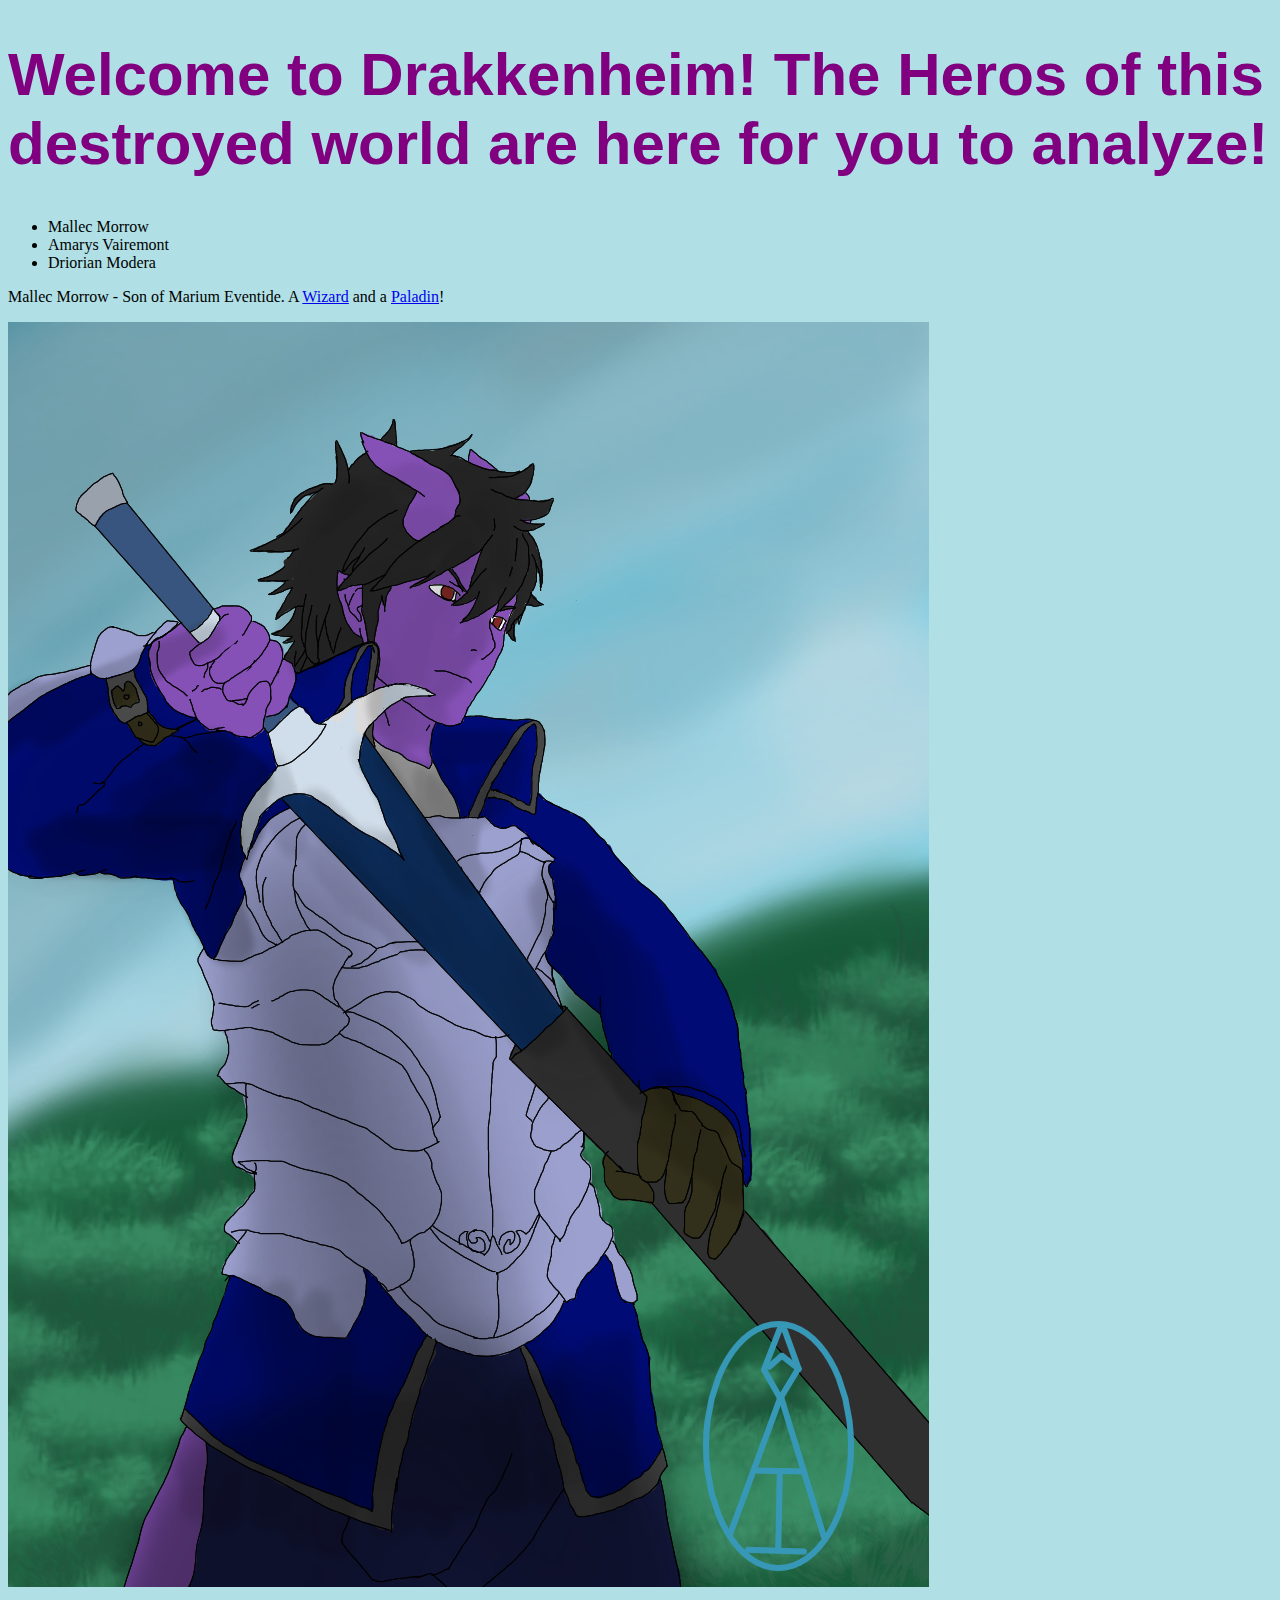
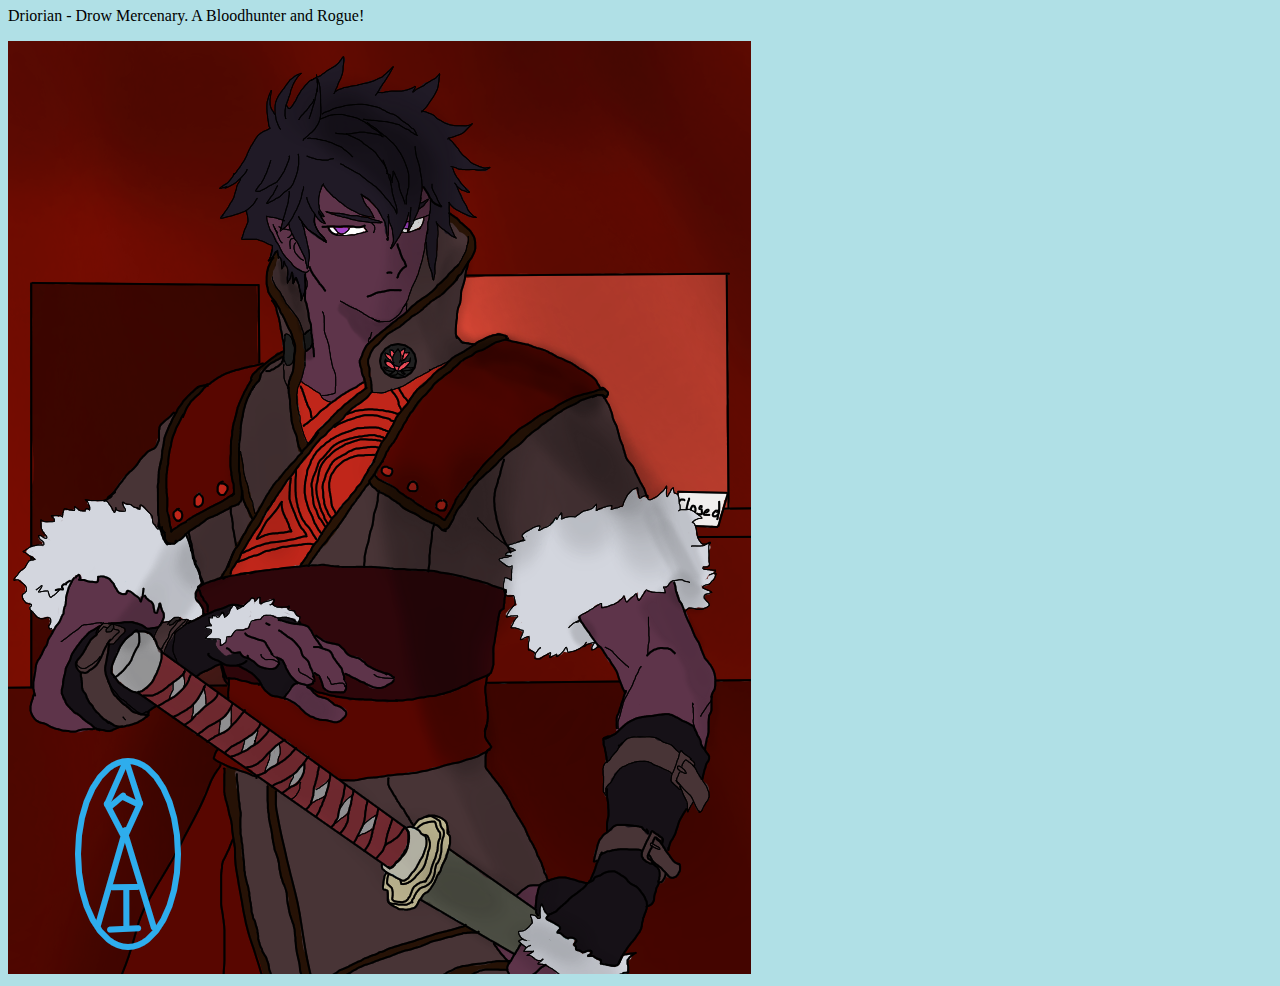
==== index.html @ 2346b9e2 "Create index.html" ====
<!DOCTYPE html>
<html>
<head>
<body>
<body style ="background-color:powderblue;">

<h1></h1>
    <h1 style="font-size:60px;color:purple;font-family:sans-serif;"> Welcome to Drakkenheim! 
    The Heros of this destroyed world are here for you to analyze!</h1>
    <ul>
    <li>Mallec Morrow</li>
    <li>Amarys Vairemont</li>
    <li>Driorian Modera</li>
    </ul>
    
    <p>Mallec Morrow - Son of Marium Eventide. A <a href="http://dnd5e.wikidot.com/wizard/">Wizard</a> and a <a href="http://dnd5e.wikidot.com/wizard/">Paladin</a>!</p>
<img src="images/MallecFE.png" >
    
    <p>Driorian - Drow Mercenary. A Bloodhunter and Rogue!</p>
<img src="images/Driorian(RedLion).png" >
</body>
</html>
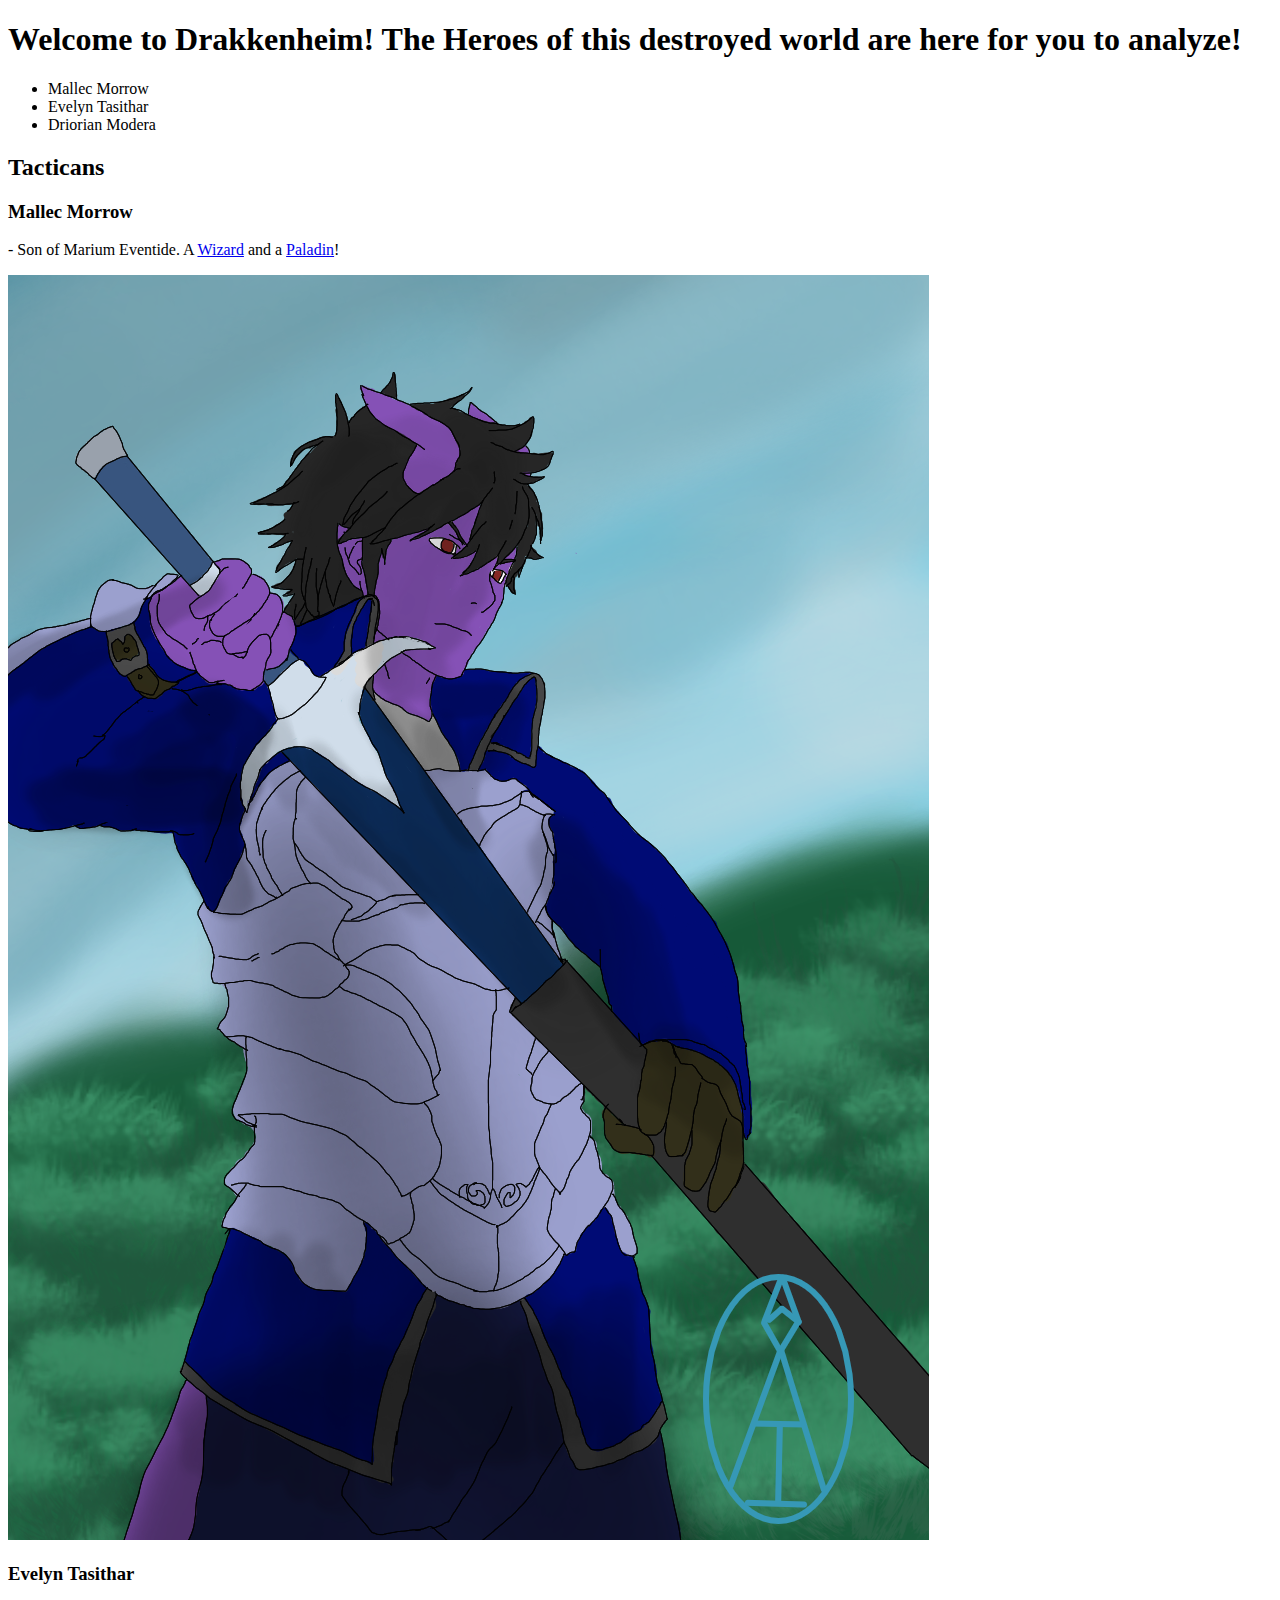
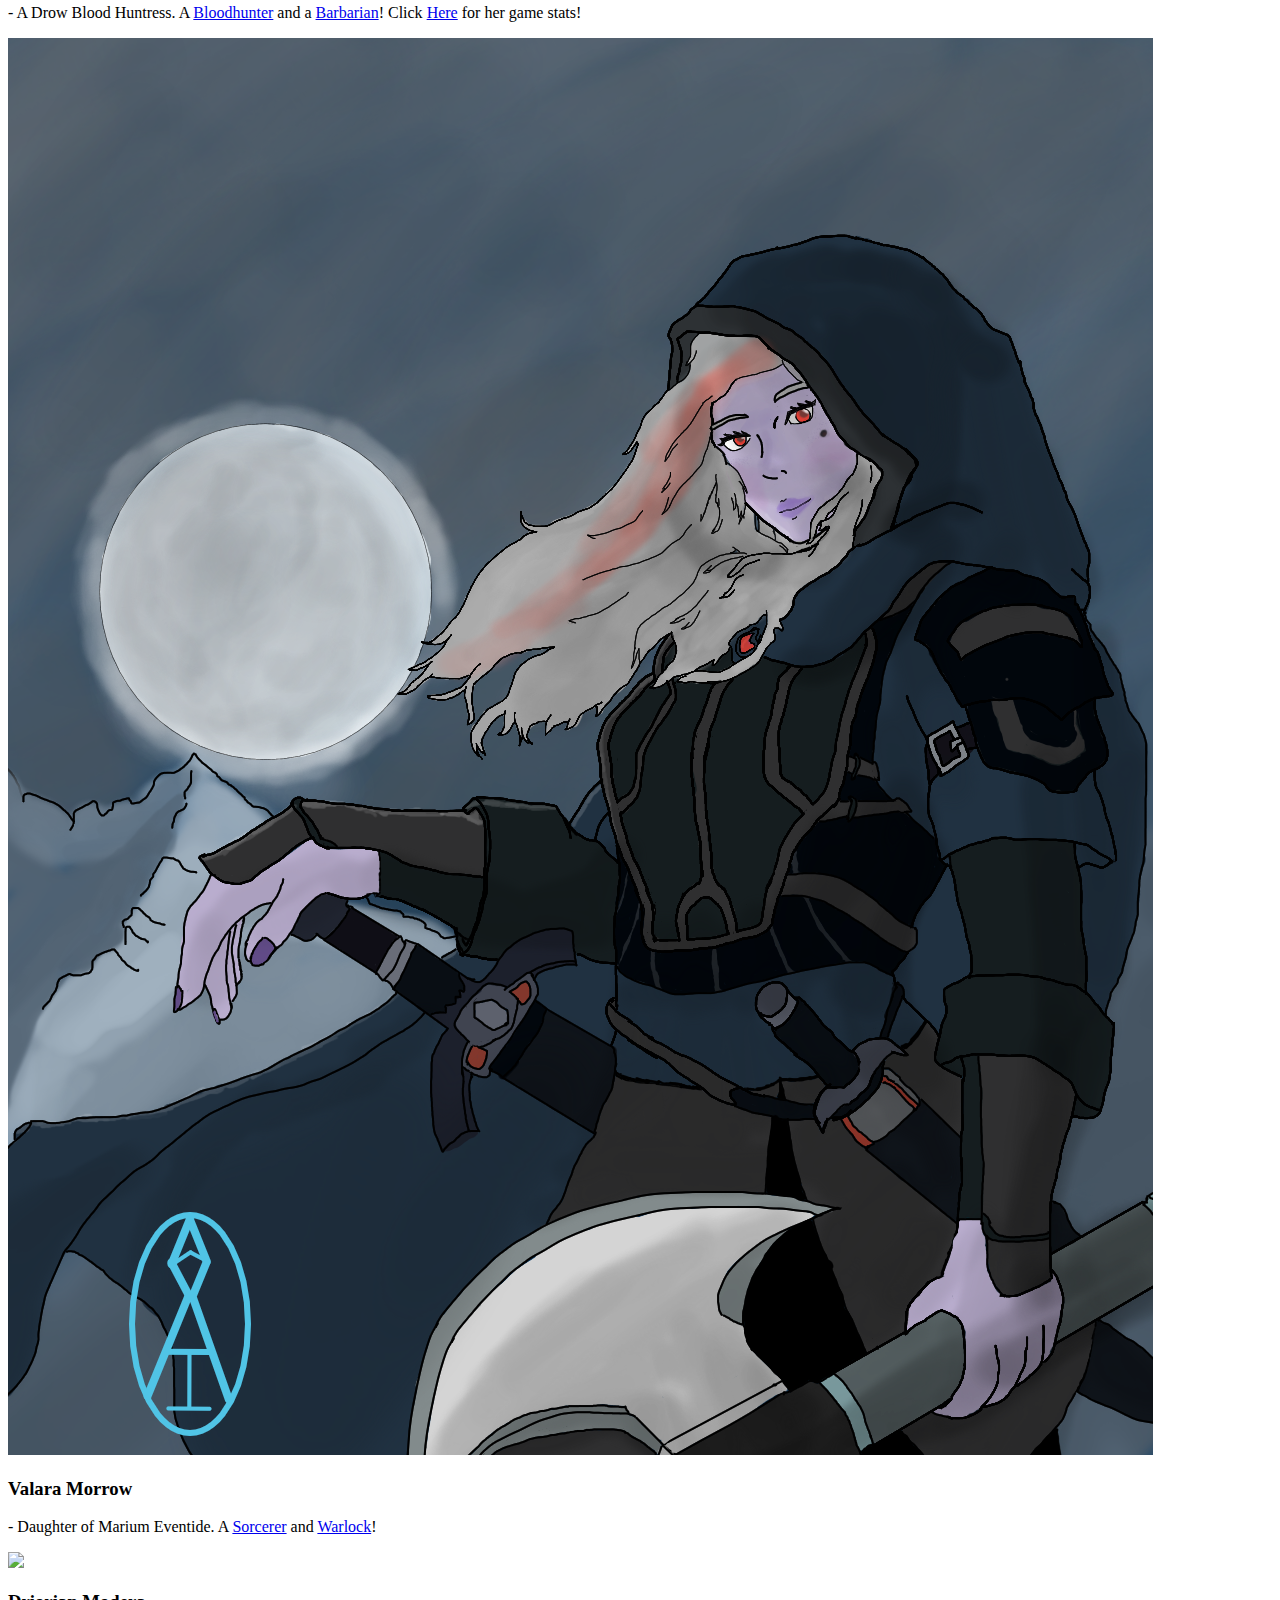
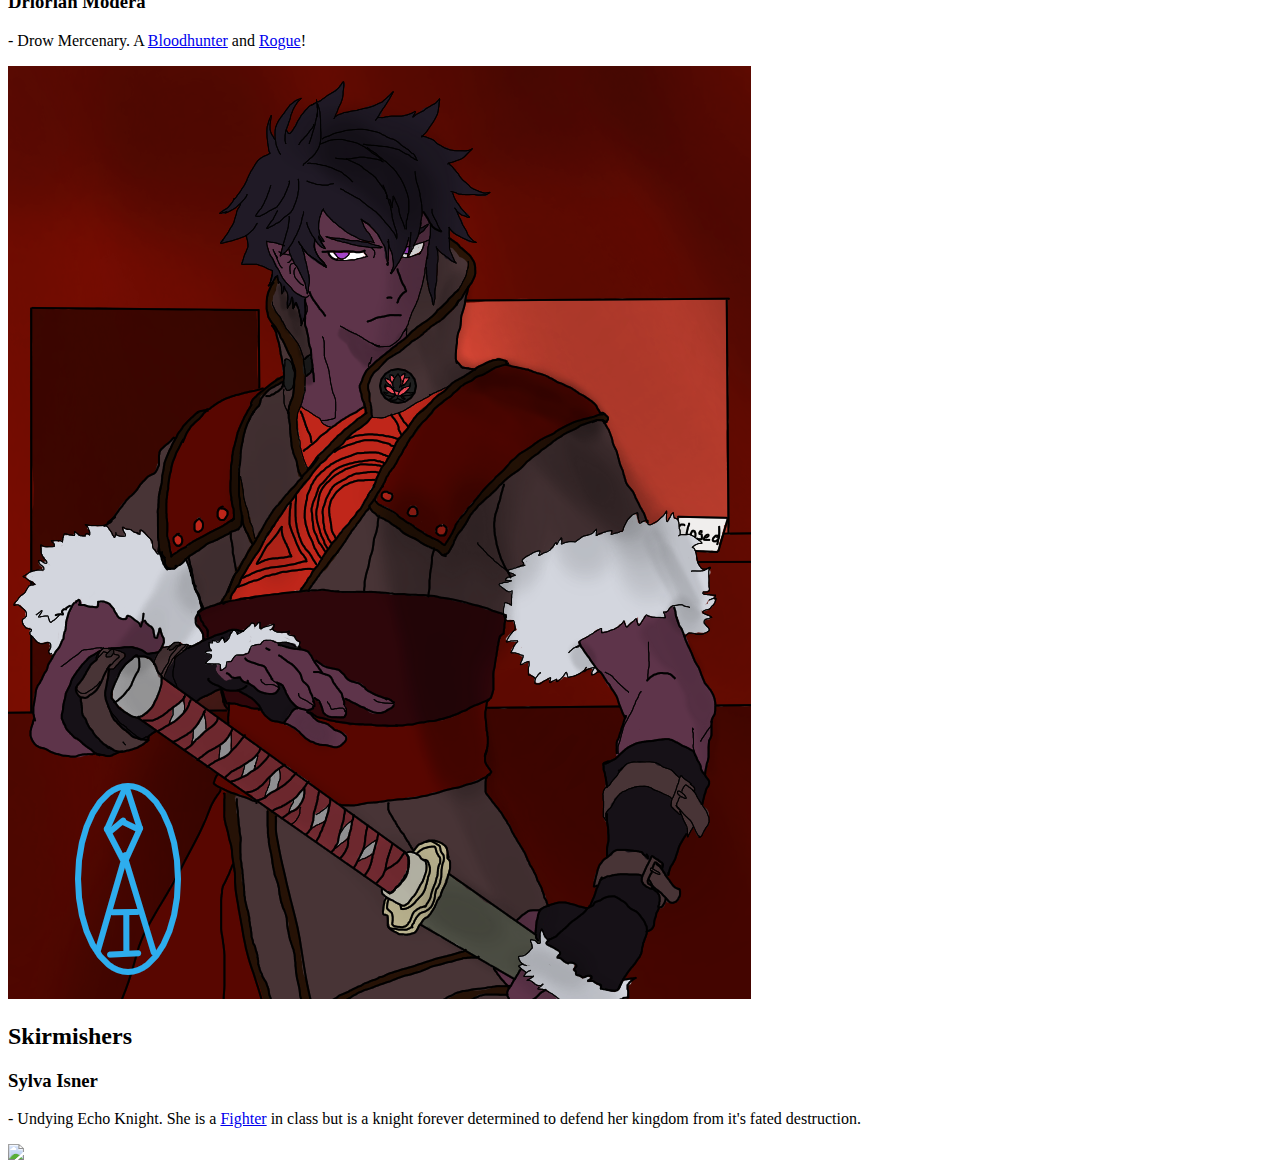
==== commit a1c62b44: "Update index.html" ====
--- a/index.html
+++ b/index.html
@@ -1,22 +1,42 @@
 <!DOCTYPE html>
 <html>
 <head>
+    <link rel="stylesheet" href="css/tutorial.css">
+</head>
 <body>
-<body style ="background-color:powderblue;">
 
-<h1></h1>
-    <h1 style="font-size:60px;color:purple;font-family:sans-serif;"> Welcome to Drakkenheim! 
-    The Heros of this destroyed world are here for you to analyze!</h1>
-    <ul>
+<h1>Welcome to Drakkenheim! The Heroes of this destroyed world are here for you to analyze!</h1>
+<ul>
     <li>Mallec Morrow</li>
-    <li>Amarys Vairemont</li>
+    <li>Evelyn Tasithar</li>
     <li>Driorian Modera</li>
-    </ul>
-    
-    <p>Mallec Morrow - Son of Marium Eventide. A <a href="http://dnd5e.wikidot.com/wizard/">Wizard</a> and a <a href="http://dnd5e.wikidot.com/wizard/">Paladin</a>!</p>
-<img src="images/MallecFE.png" >
-    
-    <p>Driorian - Drow Mercenary. A Bloodhunter and Rogue!</p>
-<img src="images/Driorian(RedLion).png" >
+</ul>
+
+<h2>Tacticans</h2>
+
+<div class="character">
+    <h3>Mallec Morrow</h3>
+    <p> - Son of Marium Eventide. A <a href="http://dnd5e.wikidot.com/wizard/">Wizard</a> and a <a href="http://dnd5e.wikidot.com/paladin/">Paladin</a>!</p>
+    <img src="images/MallecFE.png">
+      <h3> Evelyn Tasithar</h3>
+    <p> - A Drow Blood Huntress. A <a href="http://dnd5e.wikidot.com/bloodhunter/">Bloodhunter</a> and a <a href="http://dnd5e.wikidot.com/barbarian/">Barbarian</a>! Click <a href="https://www.dndbeyond.com/characters/32396589">Here</a> for her game stats!</p>
+    <img src="images/Ranger_Lyn(hair%20color).png">
+</div>
+
+<div class="character">
+    <h3>Valara Morrow</h3>
+    <p>- Daughter of Marium Eventide. A <a href="http://dnd5e.wikidot.com/sorcerer/">Sorcerer</a> and <a href="http://dnd5e.wikidot.com/warlock/">Warlock</a>!</p>
+    <img src="images/ValaraEntersGala.png">
+    <h3>Driorian Modera</h3>
+    <p>- Drow Mercenary. A <a href="http://dnd5e.wikidot.com/bloodhunter/">Bloodhunter</a> and <a href="http://dnd5e.wikidot.com/rogue/">Rogue</a>!</p>
+    <img src="images/Driorian(RedLion).png">
+</div>
+
+<h2>Skirmishers</h2>
+
+<div class="character">
+    <h3>Sylva Isner</h3>
+    <p> - Undying Echo Knight. She is a <a href="http://dnd5e.wikidot.com/fighter/">Fighter</a> in class but is a knight forever determined to defend her kingdom from it's fated destruction.</p>
+    <img src="images/syndriaportrait.png">
 </body>
 </html>
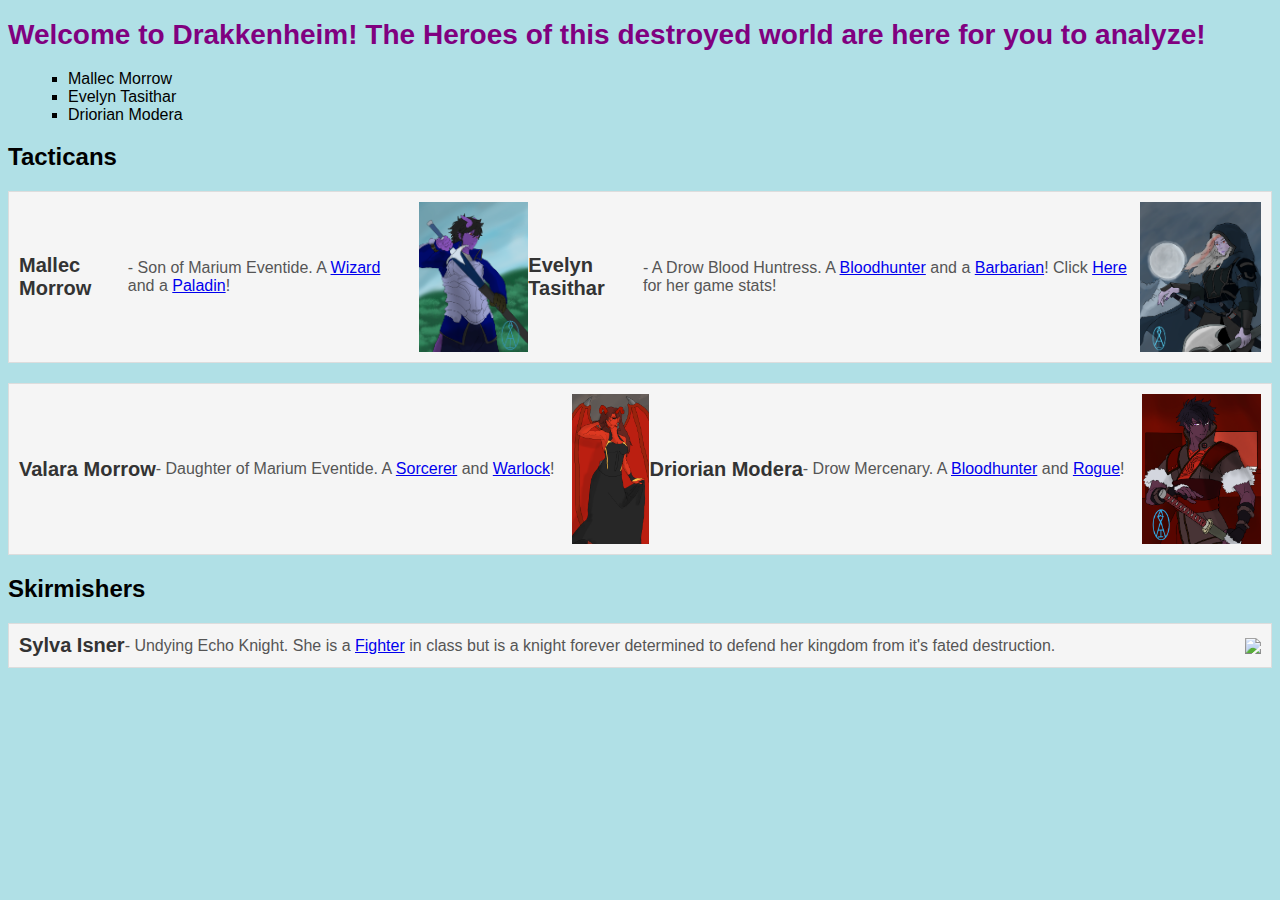
==== commit 3005b7cb: "Update index.html" ====
--- a/index.html
+++ b/index.html
@@ -1,7 +1,7 @@
 <!DOCTYPE html>
 <html>
 <head>
-    <link rel="stylesheet" href="css/tutorial.css">
+    <link rel="stylesheet" href="CSS/tutorial.css">
 </head>
 <body>
 
--- a/CSS/tutorial.css
+++ b/CSS/tutorial.css
@@ -0,0 +1,27 @@
+body {background-color: powderblue;
+    font-family: sans-serif;}
+
+h1 {font-size: 28px;
+    color: purple;}
+
+ul {list-style-type: square;
+    margin-left: 20px;}
+
+h2 {font-size: 24px;}
+
+
+.character {
+    background-color: #f5f5f5;
+    border: 1px solid #ddd;
+    padding: 10px;
+    margin-bottom: 20px;
+    display: flex; align-items: center;}
+
+.character h3 {font-size: 20px;color: #333;margin: 0;}
+
+.character p {font-size: 16px;color: #555; margin: 0;flex-grow: 1;}
+
+.character img {
+    max-width: 150px;
+    max-height: 150px;
+    margin-left: 10px; }
